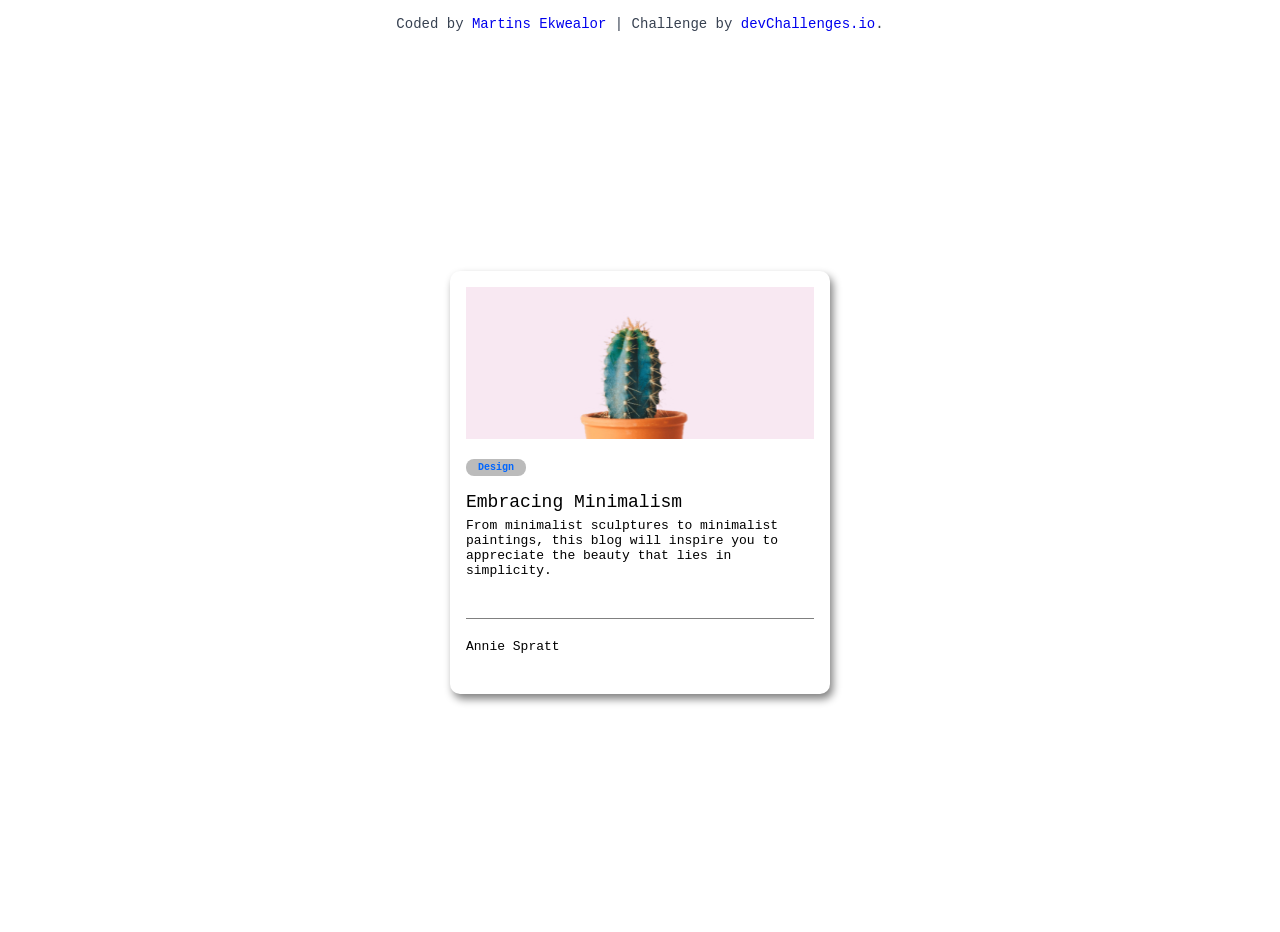
==== index.html @ 2931be9b "made a lil changes on file paths" ====
<!DOCTYPE html>
<html lang="en">
  <head>
    <meta charset="UTF-8" />
    <meta name="viewport" content="width=device-width, initial-scale=1.0" />
    <title>devChallenges.io | Minimal Blog Card</title>
    <link rel="stylesheet" href="./stylesheet/style.css" />
    <!--You are welcome to delete these styles or modify them in your own stylesheet -->
  </head>
  <body>
    <!-- Design

  Embracing Minimalism

  From minimalist sculptures to minimalist paintings, this blog will inspire you to appreciate the beauty that lies in simplicity.

  Annie Spratt -->

    <div class="author-info">
      Coded by <a href="#">Martins Ekwealor</a> | Challenge by
      <a href="https://www.devchallenges.io?ref=challenge" target="_blank"
        >devChallenges.io</a
      >.
    </div>

    <div class="flex-container">
      <div class="flex-box">
        <img src="./resources/Cactus.jpg" alt="display-pics" />
        <p>Design</p>
        <p>Embracing Minimalism</p>
        <p>
          From minimalist sculptures to minimalist paintings, this blog will
          inspire you to appreciate the beauty that lies in simplicity.
        </p>
        <p>Annie Spratt</p>
      </div>
    </div>
  </body>
</html>
---- stylesheet/style.css ----
* {
  margin: 0;
  padding: 0;
  box-sizing: border-box;
}

body {
  height: 100vh;
  font-family: monospace;
}

.author-info {
  font-size: 14px;
  text-align: center;
  margin-top: 16px;
  color: rgb(55, 65, 81);
}

.author-info a {
  text-decoration: none;
}

.flex-container {
  display: flex;
  justify-content: center;
  align-items: center;
  width: 100%;
  height: 100%;
  background-color: rgb(255, 255, 255);
}
.flex-box {
  height: auto;
  width: 380px;
  background-color: #ffffff;
  border-radius: 10px;
  box-shadow: 3px 5px 8px grey;
  padding: 16px 16px 20px 16px;
}
.flex-box img {
  width: 100%;
  height: 152px;
  margin-bottom: 16px;
}
.flex-box > :nth-child(2) {
  height: 17px;
  width: 60px;
  padding: 3px;
  font-size: 10px;
  font-weight: bold;
  background-color: rgb(187, 187, 187);
  text-align: center;
  border-radius: 8px;
  margin-bottom: 16px;
  color: rgb(0, 102, 255);
}
.flex-box > :nth-child(3) {
  font-size: 18px;
  margin-bottom: 6px;
}
.flex-box > :nth-child(4) {
  padding-bottom: 40px;
  border-bottom: 1px grey solid;
}
.flex-box > :nth-child(5) {
  margin-top: 20px;
  margin-bottom: 20px;
}
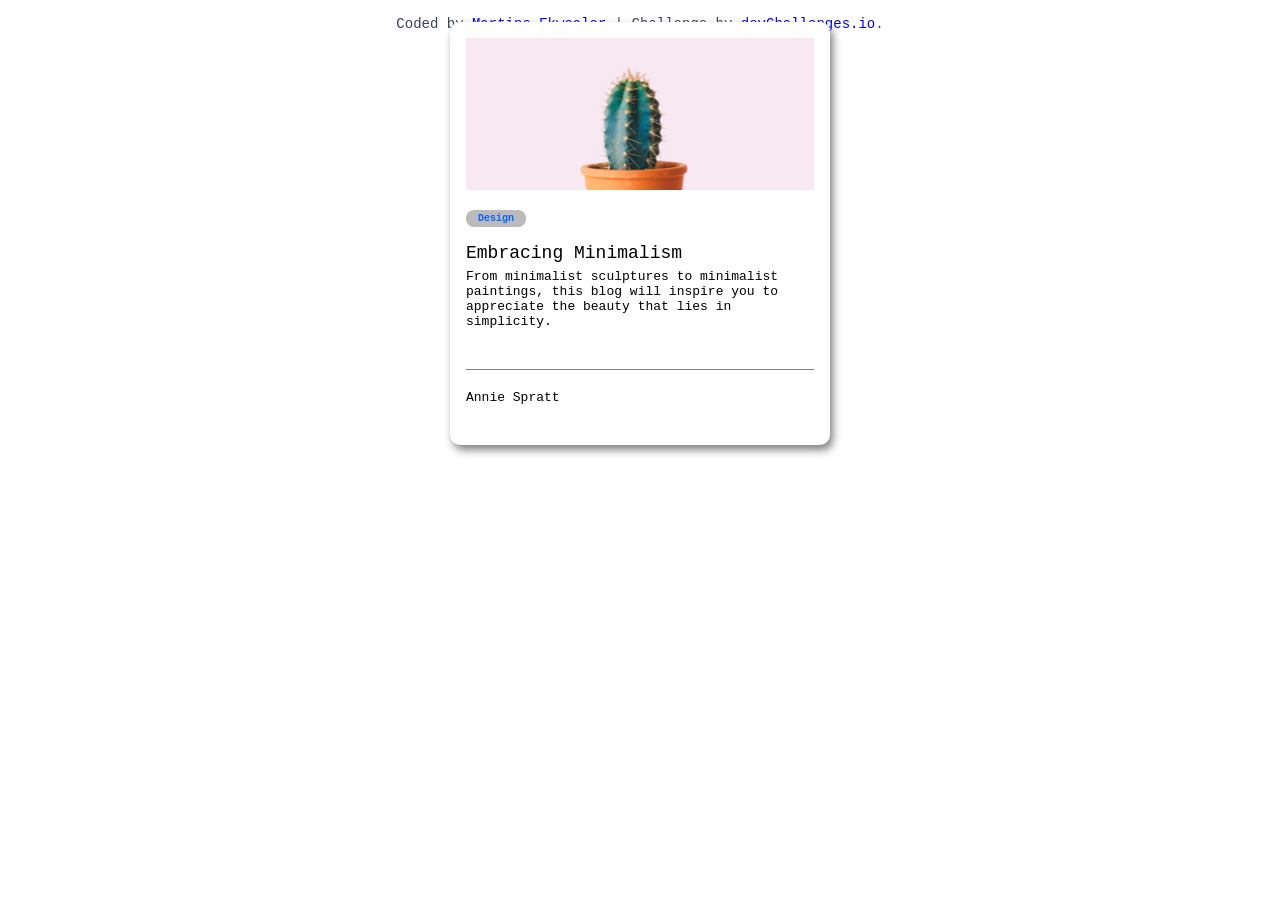
==== commit bf7a9962: "adding main and a header to the project" ====
--- a/index.html
+++ b/index.html
@@ -15,25 +15,27 @@
   From minimalist sculptures to minimalist paintings, this blog will inspire you to appreciate the beauty that lies in simplicity.
 
   Annie Spratt -->
-
-    <div class="author-info">
-      Coded by <a href="#">Martins Ekwealor</a> | Challenge by
-      <a href="https://www.devchallenges.io?ref=challenge" target="_blank"
-        >devChallenges.io</a
-      >.
-    </div>
-
-    <div class="flex-container">
-      <div class="flex-box">
-        <img src="./resources/Cactus.jpg" alt="display-pics" />
-        <p>Design</p>
-        <p>Embracing Minimalism</p>
-        <p>
-          From minimalist sculptures to minimalist paintings, this blog will
-          inspire you to appreciate the beauty that lies in simplicity.
-        </p>
-        <p>Annie Spratt</p>
+    <header>
+      <div class="author-info">
+        Coded by <a href="#">Martins Ekwealor</a> | Challenge by
+        <a href="https://www.devchallenges.io?ref=challenge" target="_blank"
+          >devChallenges.io</a
+        >.
       </div>
-    </div>
+    </header>
+    <main>
+      <div class="flex-container">
+        <div class="flex-box">
+          <img src="./resources/Cactus.jpg" alt="display-pics" />
+          <p>Design</p>
+          <p>Embracing Minimalism</p>
+          <p>
+            From minimalist sculptures to minimalist paintings, this blog will
+            inspire you to appreciate the beauty that lies in simplicity.
+          </p>
+          <p>Annie Spratt</p>
+        </div>
+      </div>
+    </main>
   </body>
 </html>
--- a/stylesheet/style.css
+++ b/stylesheet/style.css
@@ -35,6 +35,7 @@
   border-radius: 10px;
   box-shadow: 3px 5px 8px grey;
   padding: 16px 16px 20px 16px;
+  margin-top: -10px;
 }
 .flex-box img {
   width: 100%;
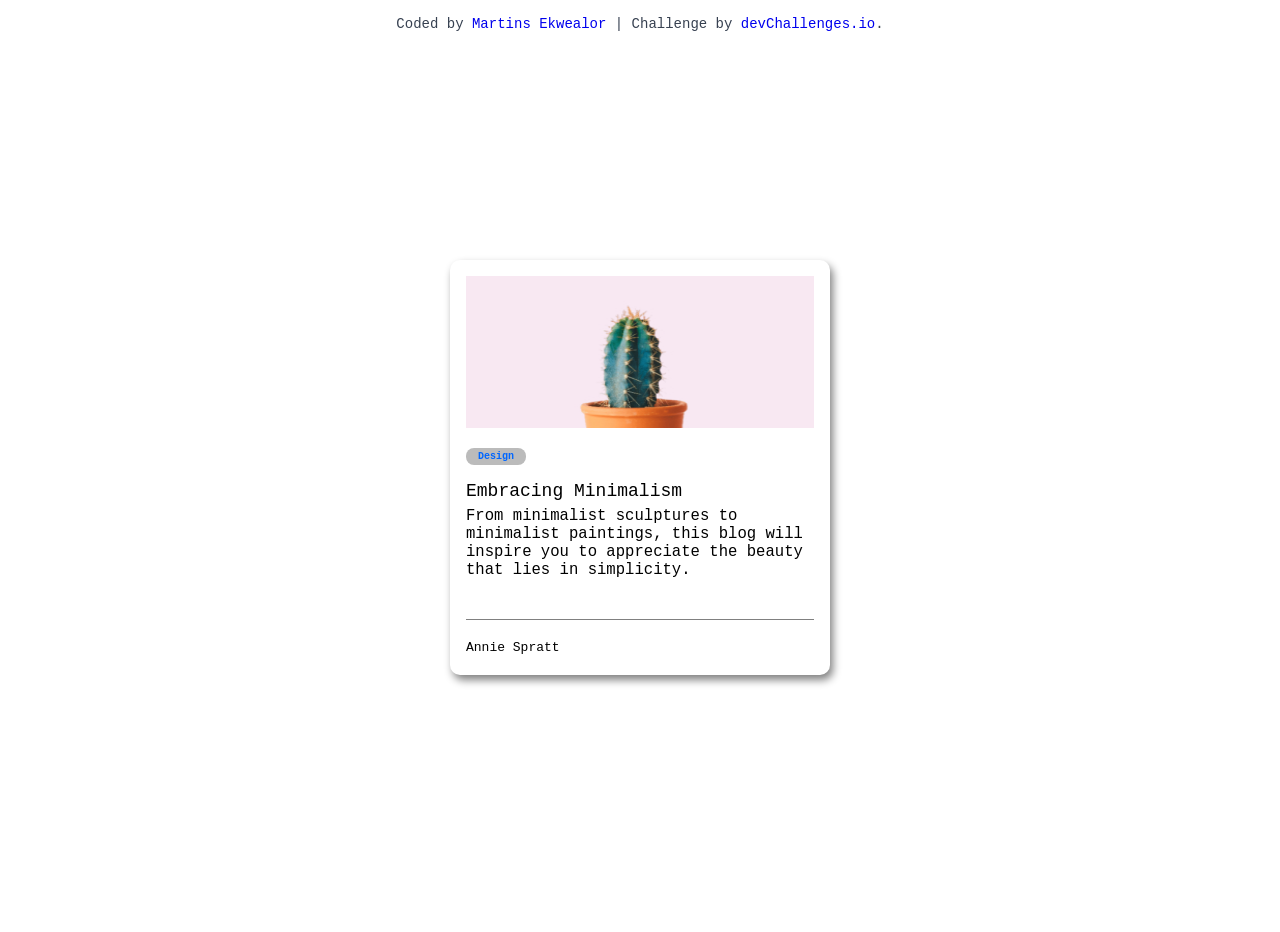
==== commit 41f49456: "creasing the font size in the element <p>" ====
--- a/index.html
+++ b/index.html
@@ -24,17 +24,15 @@
       </div>
     </header>
     <main>
-      <div class="flex-container">
-        <div class="flex-box">
-          <img src="./resources/Cactus.jpg" alt="display-pics" />
-          <p>Design</p>
-          <p>Embracing Minimalism</p>
-          <p>
-            From minimalist sculptures to minimalist paintings, this blog will
-            inspire you to appreciate the beauty that lies in simplicity.
-          </p>
-          <p>Annie Spratt</p>
-        </div>
+      <div class="flex-box">
+        <img src="./resources/Cactus.jpg" alt="display-pics" />
+        <p>Design</p>
+        <p>Embracing Minimalism</p>
+        <p>
+          From minimalist sculptures to minimalist paintings, this blog will
+          inspire you to appreciate the beauty that lies in simplicity.
+        </p>
+        <p>Annie Spratt</p>
       </div>
     </main>
   </body>
--- a/stylesheet/style.css
+++ b/stylesheet/style.css
@@ -20,7 +20,7 @@
   text-decoration: none;
 }
 
-.flex-container {
+main {
   display: flex;
   justify-content: center;
   align-items: center;
@@ -35,7 +35,7 @@
   border-radius: 10px;
   box-shadow: 3px 5px 8px grey;
   padding: 16px 16px 20px 16px;
-  margin-top: -10px;
+  margin-top: -30px;
 }
 .flex-box img {
   width: 100%;
@@ -60,9 +60,9 @@
 }
 .flex-box > :nth-child(4) {
   padding-bottom: 40px;
+  font-size: larger;
   border-bottom: 1px grey solid;
 }
 .flex-box > :nth-child(5) {
   margin-top: 20px;
-  margin-bottom: 20px;
 }
